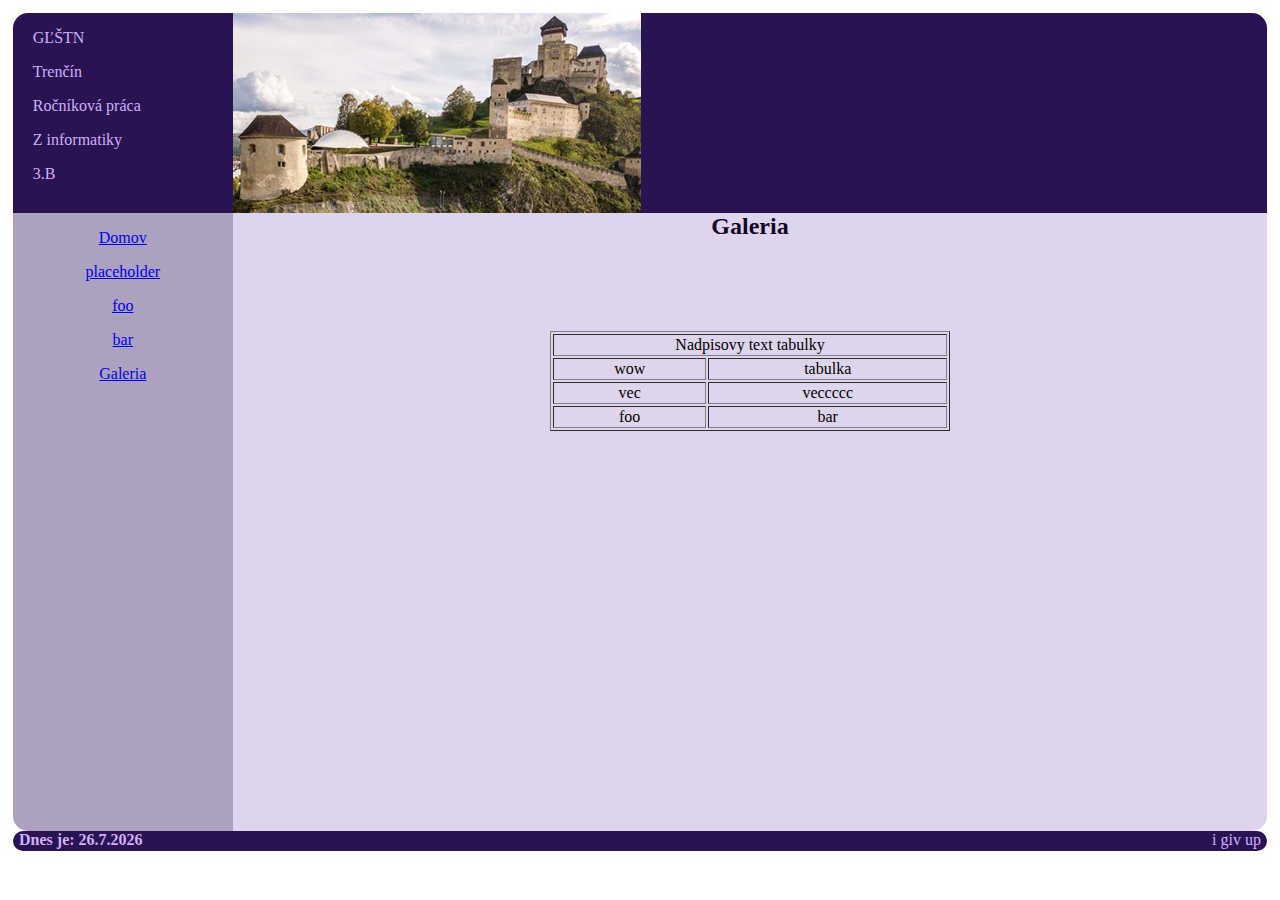
==== galeria.html @ 2e408332 "paradna stranka" ====
<html>

<head>

	<meta http-equiv="Content-Type" content="text/html; charset=UTF-8">
	<meta http-equiv="Content-Language" content="sk">
	<title> CSS time </title>

<link rel="stylesheet" type="text/css" href="Css/css.css" />

</head>

<body>

	<div id="celastrana">
		<div id="hlavicka">

			<div id="kontakty">
				<p> GĽŠTN </p>
				<p> Trenčín </p>
				<p> Ročníková práca </p>
				<p> Z informatiky </p>	
				<p> 3.B </p>		
			</div>

			<img src="Obrazky/trencin.jpg">	
		</div>



			<div id="menu">
				<div id="polozky">
					<p><a href="index.html"> Domov </a></p>
					<p><a href="index.html"> placeholder </a></p>
					<p><a href="index.html"> foo </a></p>
					<p><a href="index.html"> bar </a></p>
					<p><a href="galeria.html"> Galeria </a></p>
				</div>
			</div>




			<div id="data">
				
				<div id="text">
			
					<h2> Galeria </h2>

					<br></br>
					<br></br>
					
					<table width=400px border=1px: align=center>
					<tr>
						<td colspan=2 align=center> Nadpisovy text tabulky </td>
					</tr>
					<tr>
						<td align=center> wow </td>
						<td align=center> tabulka </td>
					</tr>
					<tr>
						<td align=center> vec </td>
						<td align=center> veccccc </td>
					</tr>
					<tr>
						<td align=center> foo </td>
						<td align=center> bar </td>
					</tr>
					</table>
				</div>
			</div>

		
		<div id="pata">
			<span style="float: left">
			<script language="javascript" type="text/javascript">
			var datum = new Date()
			var den = datum.getDate()
			var mesiac = datum.getMonth() + 1
			var rok = datum.getFullYear()
			document.write("<strong>" + "Dnes je: " + den + "." + mesiac + "." + rok + "</strong>")
			</script>
			</span>
			<span style = "float: right; padding-right: 0.5%;"> i giv up </span>
		</div>

	</div>

</body>

</html>
---- Css/css.css ----
#celastrana {
	margin-top: 1%;
}

body {
	/* width: 98%; */
	margin-left: 1%;
	margin-right: 1%;
}

#hlavicka {
	background-color: #291350;
	color: #CEB0FF;
	border-top-left-radius: 15px;
	border-top-right-radius: 15px;
	height: 200px;
	/* margin-right: 20px; */

}

#kontakty {
	float: left;
	width: 200px;
	padding-left: 20px;
}

#menu {
	background-color: #aca1bf;
	color: #ddcdf7;
	padding-left: 10px;
	padding-right: 10px;
	float: left;
	width: 200px;
	height:	70%;
	border-bottom-left-radius: 15px;	
}

#polozky {
	text-align: center;
}

#data {
	background-color: #ded5ed;
	color: #120624;
	height: 70%;
	border-bottom-right-radius: 15px;
	/* width: 85%; */
	margin-left: 6%;
	/* margin-right: 2%; */
	padding-left: 8%;
}

h2 {
	text-align: center;
	margin-top: 0px;
}

#pata {

	height: 20px;
	padding-left: 0.5%;

	background-color: #291350;
	color: #CEB0FF;
	border-bottom-right-radius: 15px;
	border-bottom-left-radius: 15px;
	border-top-right-radius: 15px;
	border-top-left-radius: 15px;
}
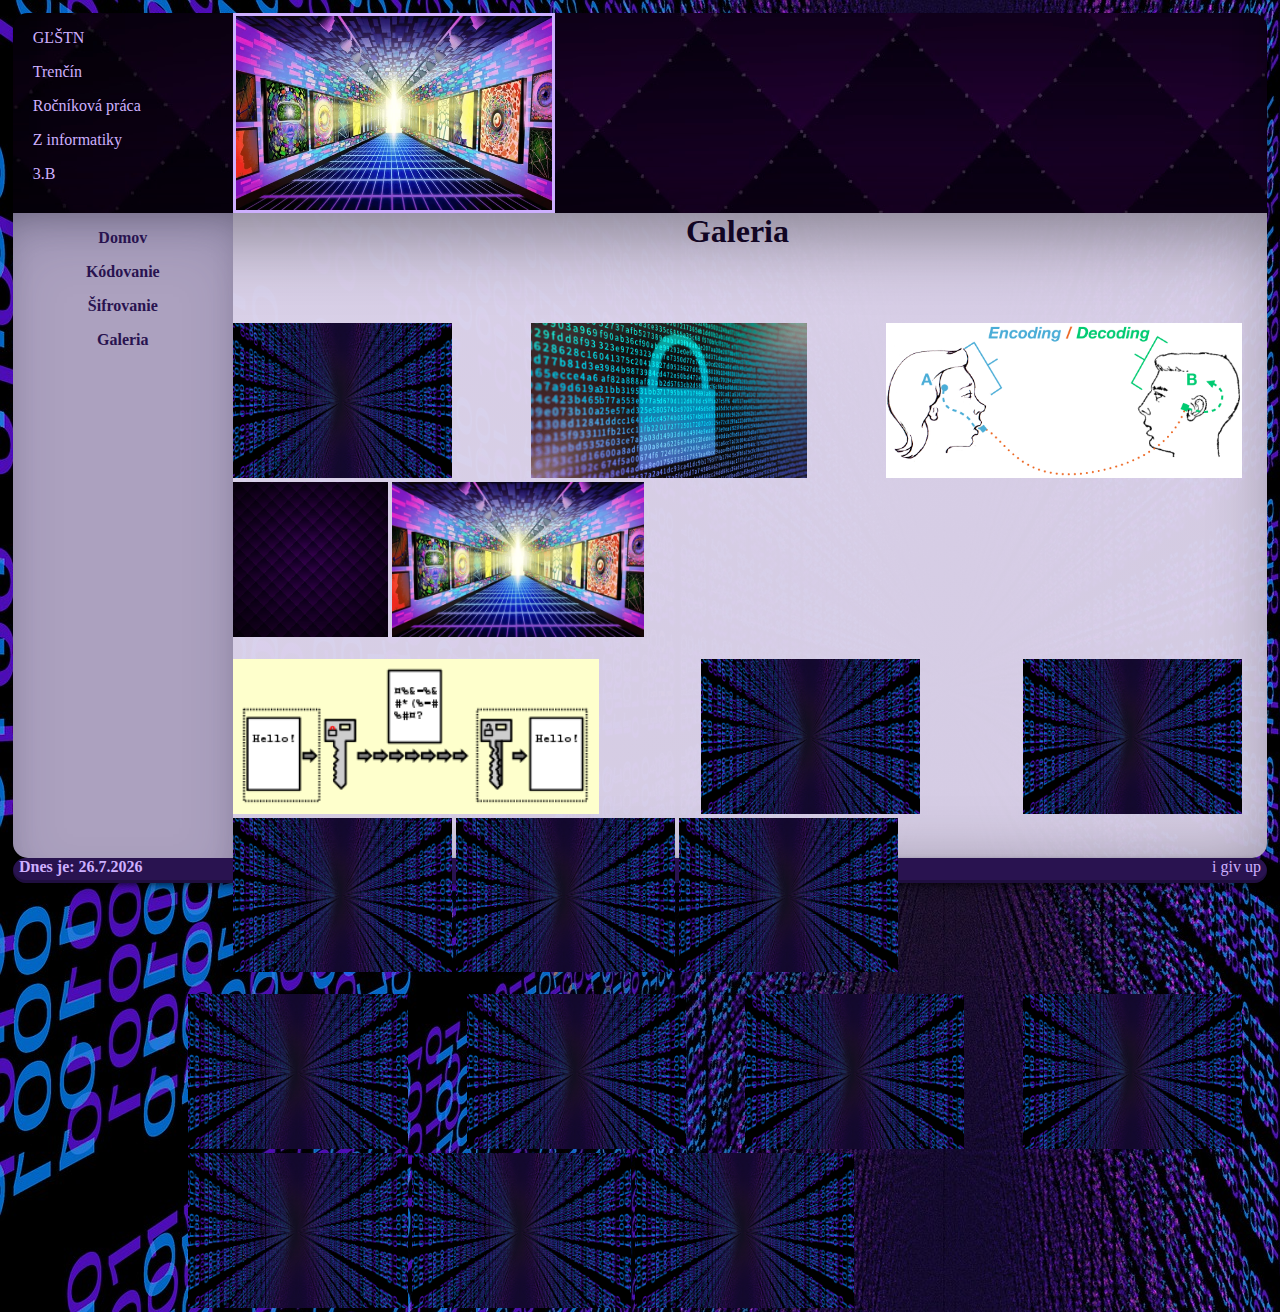
==== commit ae5f996d: "Add files via upload" ====
--- a/galeria.html
+++ b/galeria.html
@@ -4,13 +4,39 @@
 
 	<meta http-equiv="Content-Type" content="text/html; charset=UTF-8">
 	<meta http-equiv="Content-Language" content="sk">
-	<title> CSS time </title>
+	<title> Galéria | Ročníková práca </title>
+	<link rel="icon" type="Icons/x-icon" href="Icons/gallery.png">
 
 <link rel="stylesheet" type="text/css" href="Css/css.css" />
 
+                    <style>
+                        a:link {
+                          color: #291350;
+                          background-color: transparent;
+                          text-decoration: none;
+                        }
+                        
+                        a:visited {
+                          color: #291350;
+                          background-color: transparent;
+                          text-decoration: none;
+                        }
+                        
+                        a:hover {
+                          color: #d6ecaf;
+                          background-color: transparent;
+                          text-decoration: underline;
+                        }
+                        
+                        a:active {
+                          color: #FEFFCC;
+                          background-color: transparent;
+                          text-decoration: underline;
+                        }
+                    </style>
 </head>
 
-<body>
+<body background="Obrazky/binary.jpg">
 
 	<div id="celastrana">
 		<div id="hlavicka">
@@ -23,18 +49,19 @@
 				<p> 3.B </p>		
 			</div>
 
-			<img src="Obrazky/trencin.jpg">	
+			<img src="Obrazky/galeria.webp" height=194px border=3px>	
 		</div>
 
 
 
 			<div id="menu">
 				<div id="polozky">
-					<p><a href="index.html"> Domov </a></p>
-					<p><a href="index.html"> placeholder </a></p>
-					<p><a href="index.html"> foo </a></p>
-					<p><a href="index.html"> bar </a></p>
-					<p><a href="galeria.html"> Galeria </a></p>
+					<b>
+					<p><a style="text-decoration:none;" href="index.html"> Domov </a></p>
+					<p><a style="text-decoration:none;" href="kodovanie.html"> Kódovanie </a></p>
+					<p><a style="text-decoration:none;" href="sifrovanie.html"> Šifrovanie </a></p>
+					<p><a style="text-decoration:none;" href="galeria.html"> Galeria </a></p>
+					</b>
 				</div>
 			</div>
 
@@ -45,28 +72,33 @@
 				
 				<div id="text">
 			
-					<h2> Galeria </h2>
+					<h1> Galeria </h1>
 
 					<br></br>
+					<p>
+					<img height=24% src="Obrazky/binary.jpg">
+					<img height=24% src="Obrazky/domov.jpg">
+					<img height=24% src="Obrazky/kodovanie.png">
+					<img height=24% src="Obrazky/bg-head.jpg">
+					<img height=24% src="Obrazky/galeria.webp">
 					<br></br>
-					
-					<table width=400px border=1px: align=center>
-					<tr>
-						<td colspan=2 align=center> Nadpisovy text tabulky </td>
-					</tr>
-					<tr>
-						<td align=center> wow </td>
-						<td align=center> tabulka </td>
-					</tr>
-					<tr>
-						<td align=center> vec </td>
-						<td align=center> veccccc </td>
-					</tr>
-					<tr>
-						<td align=center> foo </td>
-						<td align=center> bar </td>
-					</tr>
-					</table>
+					<img height=24% src="Obrazky/encryption.png">
+					<img height=24% src="Obrazky/binary.jpg">
+					<img height=24% src="Obrazky/binary.jpg">
+					<img height=24% src="Obrazky/binary.jpg">
+					<img height=24% src="Obrazky/binary.jpg">
+					<img height=24% src="Obrazky/binary.jpg">
+					<br></br>
+					<img height=24% src="Obrazky/binary.jpg">
+					<img height=24% src="Obrazky/binary.jpg">
+					<img height=24% src="Obrazky/binary.jpg">
+					<img height=24% src="Obrazky/binary.jpg">
+					<img height=24% src="Obrazky/binary.jpg">
+					<img height=24% src="Obrazky/binary.jpg">
+					<img height=24% src="Obrazky/binary.jpg">
+
+
+					</p>
 				</div>
 			</div>
 
@@ -88,4 +120,4 @@
 
 </body>
 
-</html>+</html>
--- a/Css/css.css
+++ b/Css/css.css
@@ -15,6 +15,12 @@
 	border-top-right-radius: 15px;
 	height: 200px;
 	/* margin-right: 20px; */
+/*box-shadow: rgba(0, 0, 0, 0.25) 0px 25px 50px -12px;*/
+/*box-shadow: rgba(50, 50, 93, 0.25) 0px 30px 60px -12px inset, rgba(0, 0, 0, 0.3) 0px 18px 36px -18px inset;*/
+	box-shadow: rgba(0, 0, 0, 0.17) 0px -23px 25px 0px inset, rgba(0, 0, 0, 0.15) 0px -36px 30px 0px inset, rgba(0, 0, 0, 0.1) 0px -79px 40px 0px inset, rgba(0, 0, 0, 0.06) 0px 2px 1px, rgba(0, 0, 0, 0.09) 0px 4px 2px, rgba(0, 0, 0, 0.09) 0px 8px 4px, rgba(0, 0, 0, 0.09) 0px 16px 8px, rgba(0, 0, 0, 0.09) 0px 32px 16px;
+
+	background: url(../Obrazky/bg-head.jpg);
+	
 
 }
 
@@ -22,6 +28,7 @@
 	float: left;
 	width: 200px;
 	padding-left: 20px;
+    	height: 15%;
 }
 
 #menu {
@@ -31,33 +38,48 @@
 	padding-right: 10px;
 	float: left;
 	width: 200px;
-	height:	70%;
-	border-bottom-left-radius: 15px;	
+	height:	73%;
+	border-bottom-left-radius: 15px;
+	box-shadow: rgba(50, 50, 93, 0.25) 0px 30px 60px -12px inset, rgba(0, 0, 0, 0.3) 0px 18px 36px -18px inset;
 }
+
 
 #polozky {
 	text-align: center;
 }
 
 #data {
-	background-color: #ded5ed;
+	/*background-color: #ded5ed;*/
 	color: #120624;
-	height: 70%;
+	height: 73%;
 	border-bottom-right-radius: 15px;
 	/* width: 85%; */
 	margin-left: 6%;
 	/* margin-right: 2%; */
 	padding-left: 8%;
+	padding-right: 2%;
+	text-align: justify;
+	text-justify: inter-word;
+	box-shadow: inset 20px 20px 75px 0px rgba(0,0,0,0.4);
+	background-image: linear-gradient(-45deg, rgba(222, 213, 237, 0.95), rgba(222, 213, 237, 0.98));
+
+
 }
 
-h2 {
+h1 {
 	text-align: center;
 	margin-top: 0px;
 }
 
+table, th, td {
+  border: 1px solid black;
+  border-collapse: collapse;
+  padding: 2px;
+}
+
 #pata {
 
-	height: 20px;
+	height: 25px;
 	padding-left: 0.5%;
 
 	background-color: #291350;
@@ -66,4 +88,7 @@
 	border-bottom-left-radius: 15px;
 	border-top-right-radius: 15px;
 	border-top-left-radius: 15px;
-}+	box-shadow: rgba(0, 0, 0, 0.4) 0px 2px 4px, rgba(0, 0, 0, 0.3) 0px 7px 13px -3px, rgba(0, 0, 0, 0.2) 0px -3px 0px inset;
+
+
+}
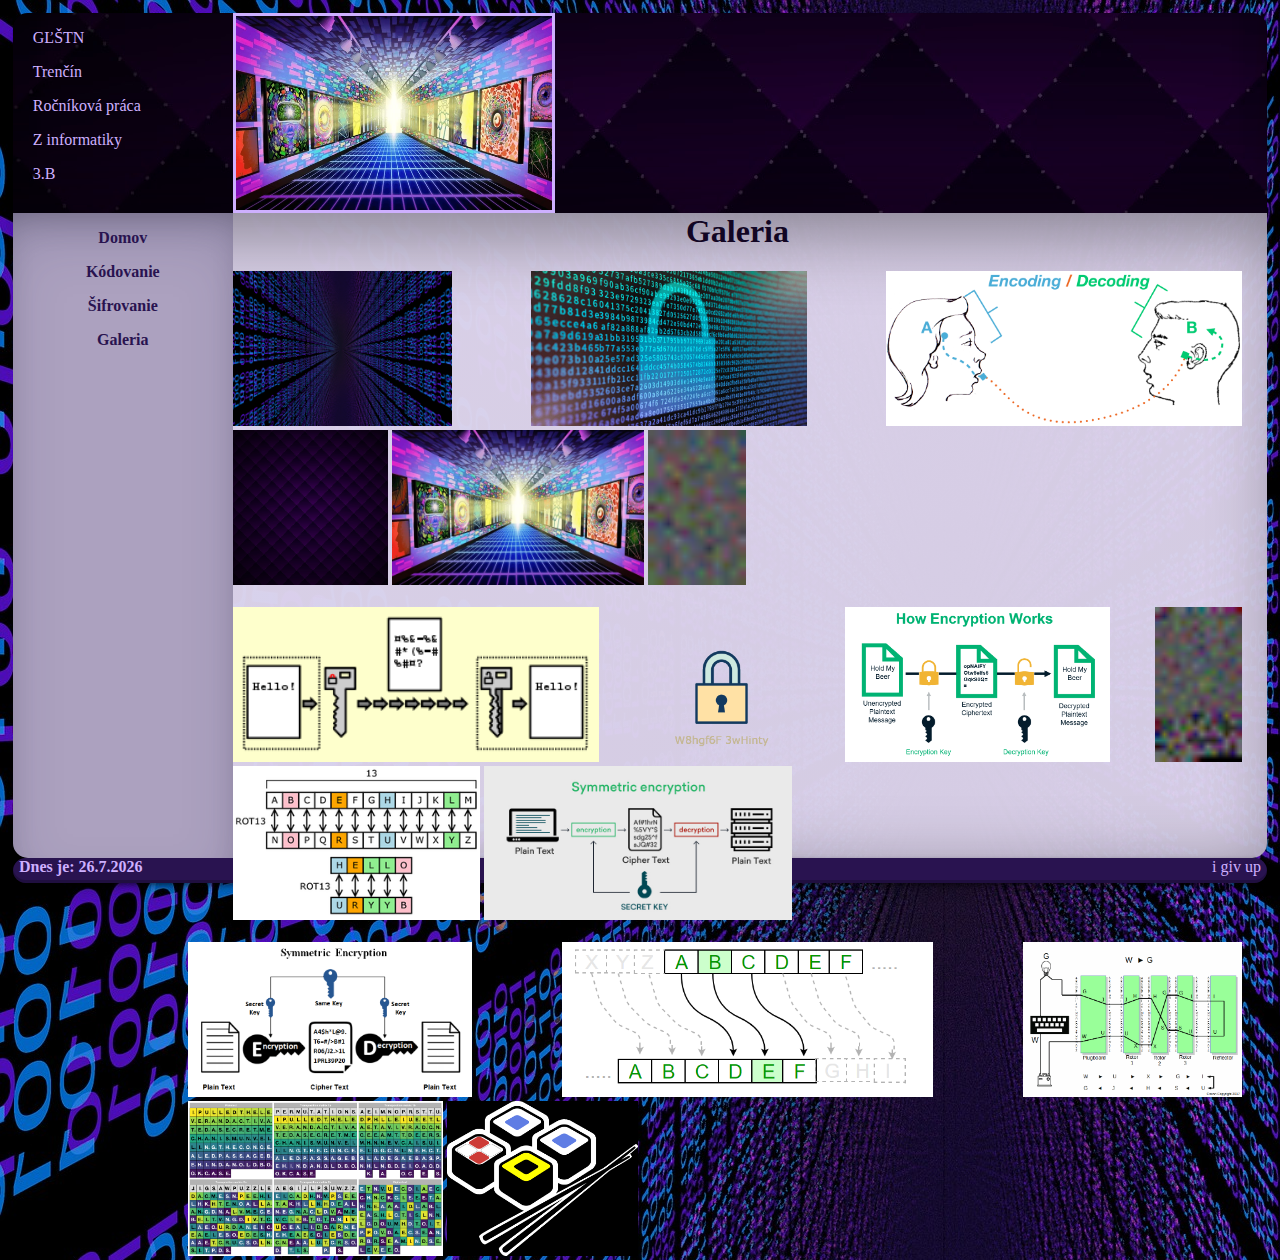
==== commit 7ca57e86: "majkrosoft windows" ====
--- a/galeria.html
+++ b/galeria.html
@@ -74,29 +74,26 @@
 			
 					<h1> Galeria </h1>
 
-					<br></br>
 					<p>
 					<img height=24% src="Obrazky/binary.jpg">
 					<img height=24% src="Obrazky/domov.jpg">
 					<img height=24% src="Obrazky/kodovanie.png">
 					<img height=24% src="Obrazky/bg-head.jpg">
 					<img height=24% src="Obrazky/galeria.webp">
+					<img height=24% src="Obrazky/new.png">
 					<br></br>
 					<img height=24% src="Obrazky/encryption.png">
-					<img height=24% src="Obrazky/binary.jpg">
-					<img height=24% src="Obrazky/binary.jpg">
-					<img height=24% src="Obrazky/binary.jpg">
-					<img height=24% src="Obrazky/binary.jpg">
-					<img height=24% src="Obrazky/binary.jpg">
+					<img height=24% src="Obrazky/encrypting.gif">
+					<img height=24% src="Obrazky/tutorial.png">
+					<img height=24% src="Obrazky/2new.png">
+					<img height=24% src="Obrazky/substitucne.png">
+					<img height=24% src="Obrazky/symmetry.jpg">
 					<br></br>
-					<img height=24% src="Obrazky/binary.jpg">
-					<img height=24% src="Obrazky/binary.jpg">
-					<img height=24% src="Obrazky/binary.jpg">
-					<img height=24% src="Obrazky/binary.jpg">
-					<img height=24% src="Obrazky/binary.jpg">
-					<img height=24% src="Obrazky/binary.jpg">
-					<img height=24% src="Obrazky/binary.jpg">
-
+					<img height=24% src="Obrazky/asymmetry.png">
+					<img height=24% src="Obrazky/additive.png">
+					<img height=24% src="Obrazky/enigma.gif">
+					<img height=24% src="Obrazky/transpos.png">
+					<img height=24% src="Obrazky/brain-damage.png">
 
 					</p>
 				</div>
--- a/Css/css.css
+++ b/Css/css.css
@@ -92,3 +92,26 @@
 
 
 }
+
+
+img:hover {
+  /* Start the shake animation and make the animation last for 0.5 seconds */
+  animation: shake 0.5s;
+
+  /* When the animation is finished, start again */
+  animation-iteration-count: infinite;
+}
+
+@keyframes shake {
+  0% { transform: translate(1px, 1px) rotate(0deg); }
+  10% { transform: translate(-1px, -2px) rotate(-1deg); }
+  20% { transform: translate(-3px, 0px) rotate(1deg); }
+  30% { transform: translate(3px, 2px) rotate(0deg); }
+  40% { transform: translate(1px, -1px) rotate(1deg); }
+  50% { transform: translate(-1px, 2px) rotate(-1deg); }
+  60% { transform: translate(-3px, 1px) rotate(0deg); }
+  70% { transform: translate(3px, 1px) rotate(-1deg); }
+  80% { transform: translate(-1px, -1px) rotate(1deg); }
+  90% { transform: translate(1px, 2px) rotate(0deg); }
+  100% { transform: translate(1px, -2px) rotate(-1deg); }
+}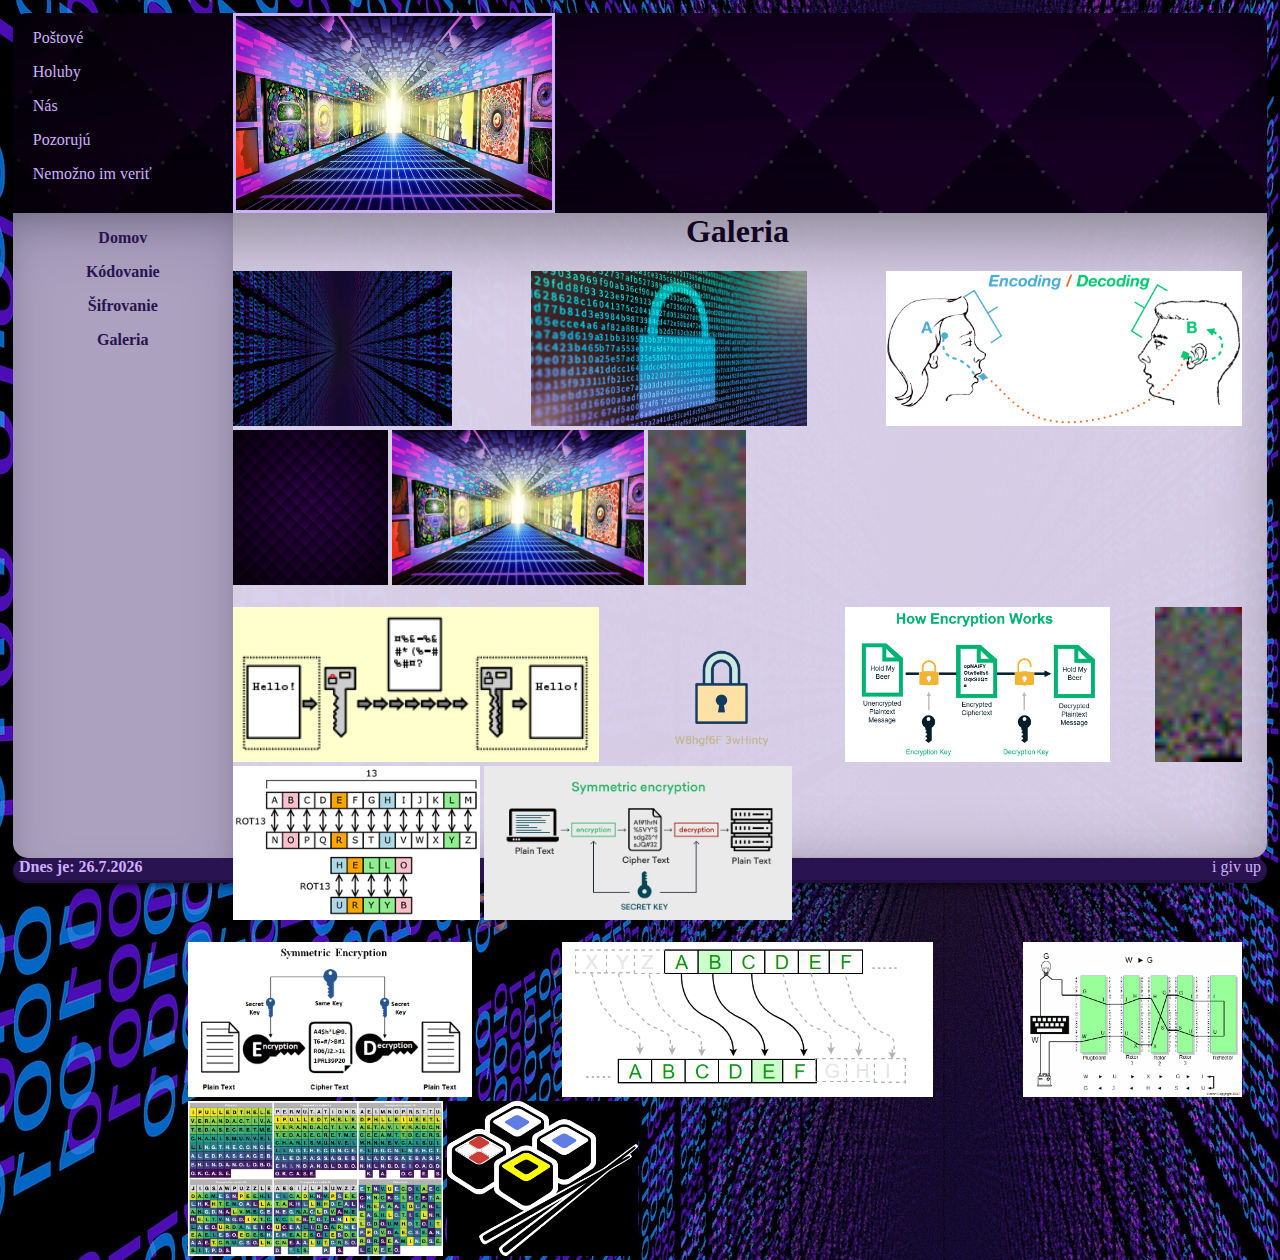
==== commit fe943c5a: "Update galeria.html" ====
--- a/galeria.html
+++ b/galeria.html
@@ -42,11 +42,11 @@
 		<div id="hlavicka">
 
 			<div id="kontakty">
-				<p> GĽŠTN </p>
-				<p> Trenčín </p>
-				<p> Ročníková práca </p>
-				<p> Z informatiky </p>	
-				<p> 3.B </p>		
+				<p> Poštové </p>
+				<p> Holuby </p>
+				<p> Nás </p>
+				<p> Pozorujú </p>	
+				<p> Nemožno im veriť </p>		
 			</div>
 
 			<img src="Obrazky/galeria.webp" height=194px border=3px>	
